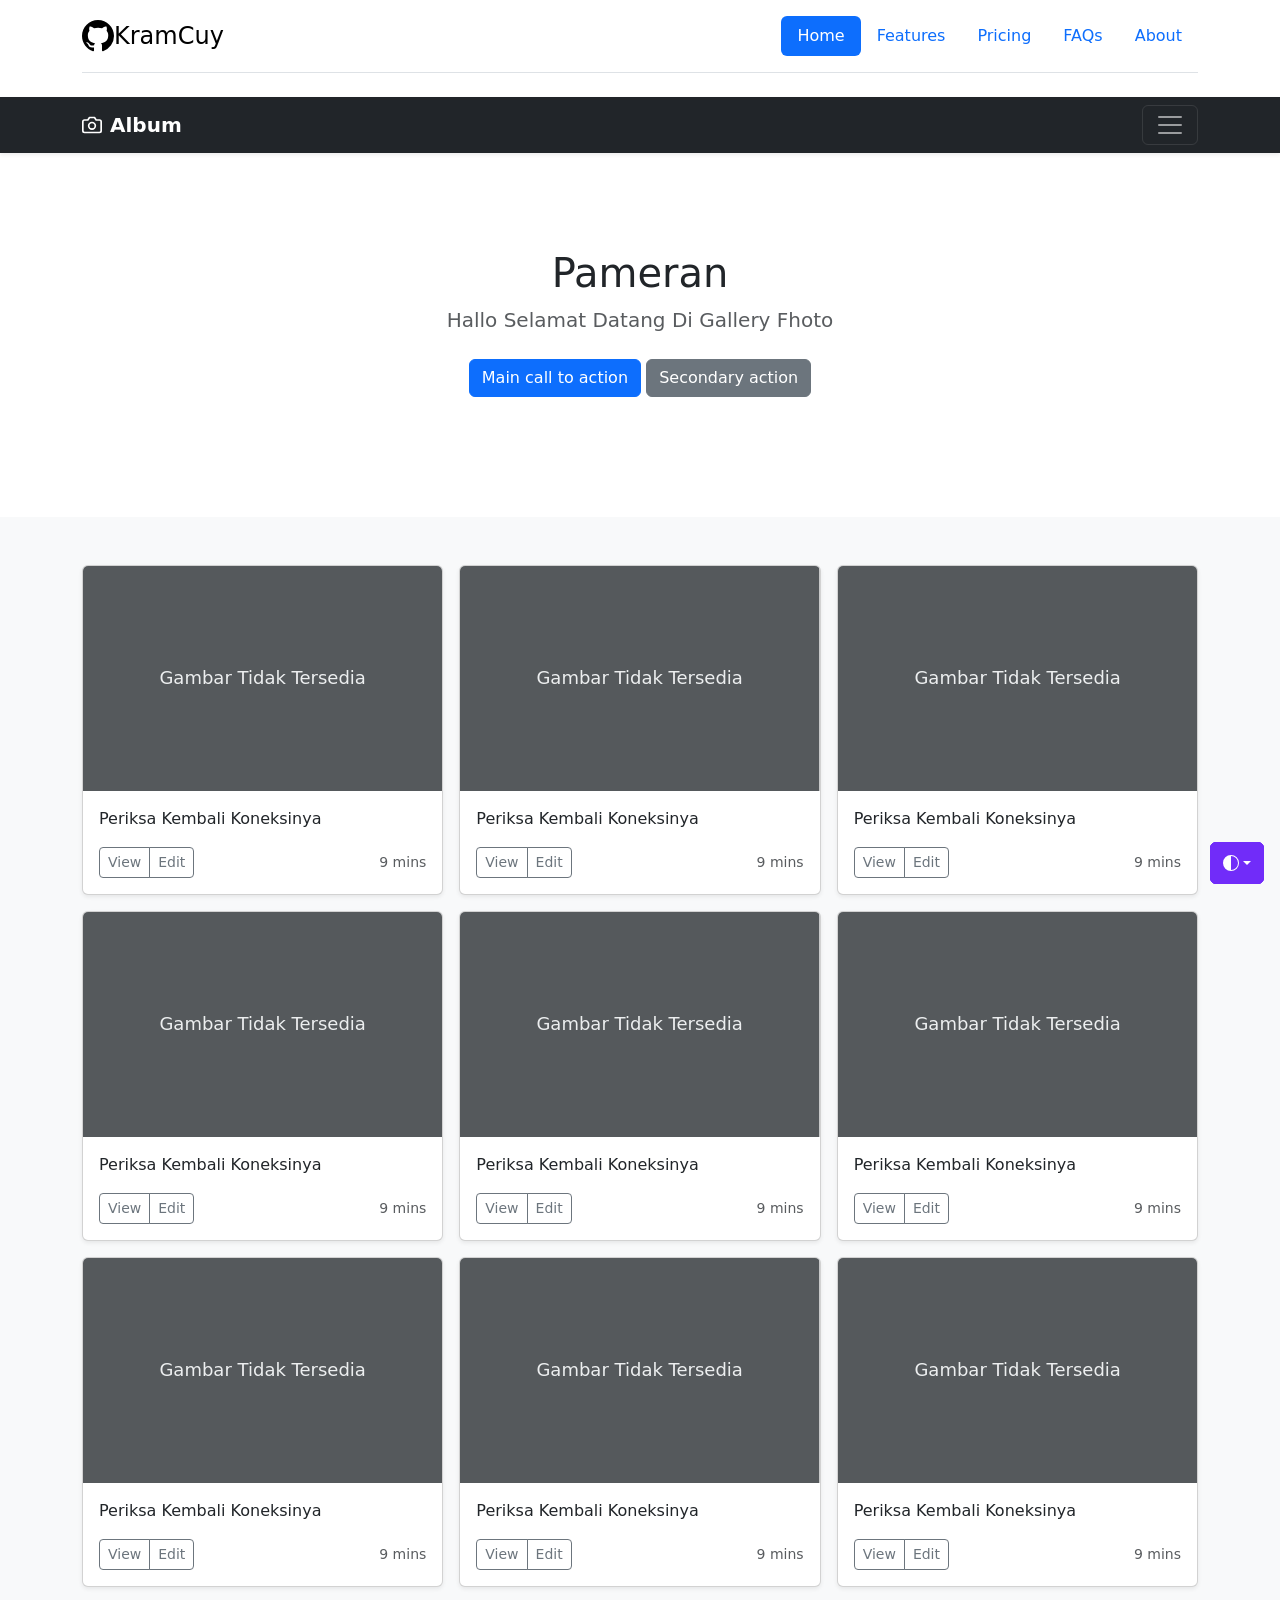
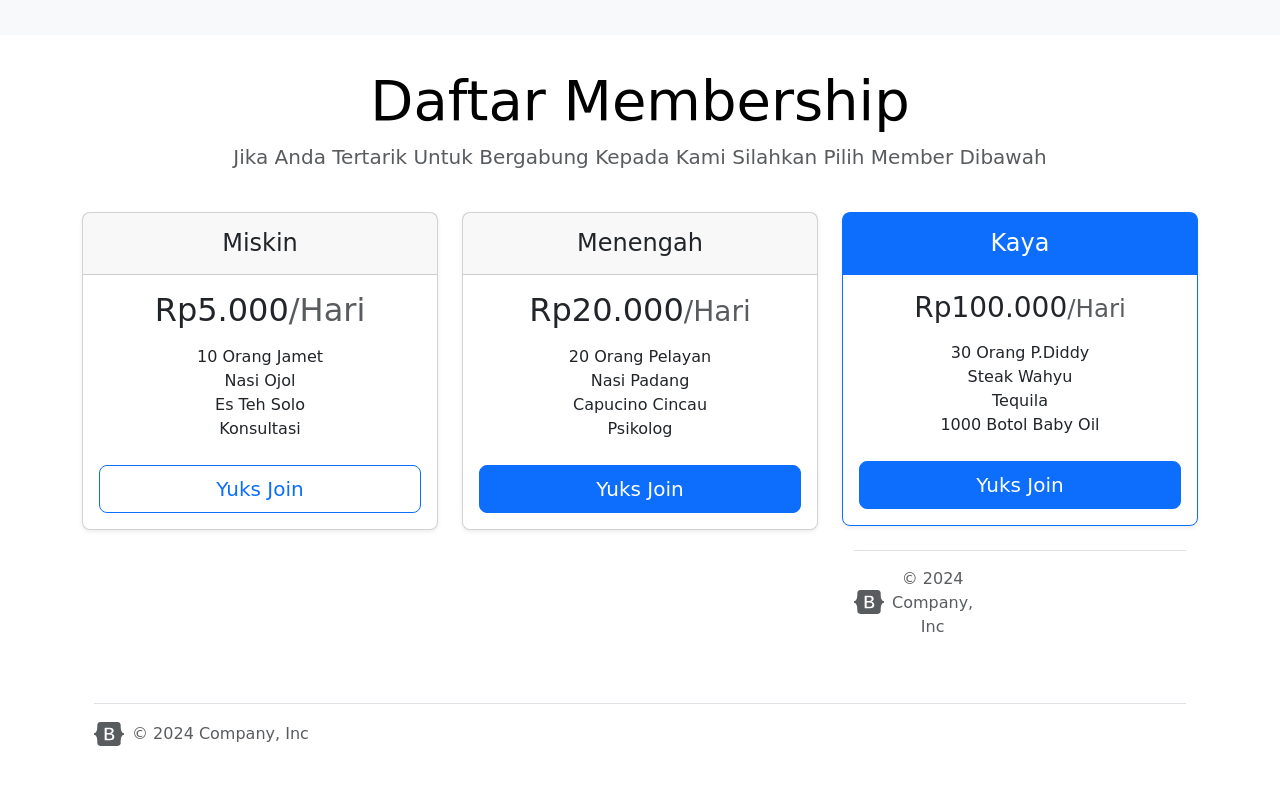
==== index.html @ 10c521d9 "Tes" ====
<!doctype html>
<html lang="en">
  <head>
    <meta charset="utf-8">
    <meta name="viewport" content="width=device-width, initial-scale=1">
    <title>Bootstrap demo</title>
    <link href="https://cdn.jsdelivr.net/npm/bootstrap@5.3.3/dist/css/bootstrap.min.css" rel="stylesheet" integrity="sha384-QWTKZyjpPEjISv5WaRU9OFeRpok6YctnYmDr5pNlyT2bRjXh0JMhjY6hW+ALEwIH" crossorigin="anonymous">
    <link rel="stylesheet" href="headers.css">
  </head>
  <body>
    <svg xmlns="http://www.w3.org/2000/svg" class="d-none">
        <symbol id="check2" viewBox="0 0 16 16">
          <path d="M13.854 3.646a.5.5 0 0 1 0 .708l-7 7a.5.5 0 0 1-.708 0l-3.5-3.5a.5.5 0 1 1 .708-.708L6.5 10.293l6.646-6.647a.5.5 0 0 1 .708 0z"/>
        </symbol>
        <symbol id="circle-half" viewBox="0 0 16 16">
          <path d="M8 15A7 7 0 1 0 8 1v14zm0 1A8 8 0 1 1 8 0a8 8 0 0 1 0 16z"/>
        </symbol>
        <symbol id="moon-stars-fill" viewBox="0 0 16 16">
          <path d="M6 .278a.768.768 0 0 1 .08.858 7.208 7.208 0 0 0-.878 3.46c0 4.021 3.278 7.277 7.318 7.277.527 0 1.04-.055 1.533-.16a.787.787 0 0 1 .81.316.733.733 0 0 1-.031.893A8.349 8.349 0 0 1 8.344 16C3.734 16 0 12.286 0 7.71 0 4.266 2.114 1.312 5.124.06A.752.752 0 0 1 6 .278z"/>
          <path d="M10.794 3.148a.217.217 0 0 1 .412 0l.387 1.162c.173.518.579.924 1.097 1.097l1.162.387a.217.217 0 0 1 0 .412l-1.162.387a1.734 1.734 0 0 0-1.097 1.097l-.387 1.162a.217.217 0 0 1-.412 0l-.387-1.162A1.734 1.734 0 0 0 9.31 6.593l-1.162-.387a.217.217 0 0 1 0-.412l1.162-.387a1.734 1.734 0 0 0 1.097-1.097l.387-1.162zM13.863.099a.145.145 0 0 1 .274 0l.258.774c.115.346.386.617.732.732l.774.258a.145.145 0 0 1 0 .274l-.774.258a1.156 1.156 0 0 0-.732.732l-.258.774a.145.145 0 0 1-.274 0l-.258-.774a1.156 1.156 0 0 0-.732-.732l-.774-.258a.145.145 0 0 1 0-.274l.774-.258c.346-.115.617-.386.732-.732L13.863.1z"/>
        </symbol>
        <symbol id="sun-fill" viewBox="0 0 16 16">
          <path d="M8 12a4 4 0 1 0 0-8 4 4 0 0 0 0 8zM8 0a.5.5 0 0 1 .5.5v2a.5.5 0 0 1-1 0v-2A.5.5 0 0 1 8 0zm0 13a.5.5 0 0 1 .5.5v2a.5.5 0 0 1-1 0v-2A.5.5 0 0 1 8 13zm8-5a.5.5 0 0 1-.5.5h-2a.5.5 0 0 1 0-1h2a.5.5 0 0 1 .5.5zM3 8a.5.5 0 0 1-.5.5h-2a.5.5 0 0 1 0-1h2A.5.5 0 0 1 3 8zm10.657-5.657a.5.5 0 0 1 0 .707l-1.414 1.415a.5.5 0 1 1-.707-.708l1.414-1.414a.5.5 0 0 1 .707 0zm-9.193 9.193a.5.5 0 0 1 0 .707L3.05 13.657a.5.5 0 0 1-.707-.707l1.414-1.414a.5.5 0 0 1 .707 0zm9.193 2.121a.5.5 0 0 1-.707 0l-1.414-1.414a.5.5 0 0 1 .707-.707l1.414 1.414a.5.5 0 0 1 0 .707zM4.464 4.465a.5.5 0 0 1-.707 0L2.343 3.05a.5.5 0 1 1 .707-.707l1.414 1.414a.5.5 0 0 1 0 .708z"/>
        </symbol>
      </svg>
  
      <div class="dropdown position-fixed bottom-0 end-0 mb-3 me-3 bd-mode-toggle">
        <button class="btn btn-bd-primary py-2 dropdown-toggle d-flex align-items-center"
                id="bd-theme"
                type="button"
                aria-expanded="false"
                data-bs-toggle="dropdown"
                aria-label="Toggle theme (auto)">
          <svg class="bi my-1 theme-icon-active" width="1em" height="1em"><use href="#circle-half"></use></svg>
          <span class="visually-hidden" id="bd-theme-text">Toggle theme</span>
        </button>
        <ul class="dropdown-menu dropdown-menu-end shadow" aria-labelledby="bd-theme-text">
          <li>
            <button type="button" class="dropdown-item d-flex align-items-center" data-bs-theme-value="light" aria-pressed="false">
              <svg class="bi me-2 opacity-50" width="1em" height="1em"><use href="#sun-fill"></use></svg>
              Light
              <svg class="bi ms-auto d-none" width="1em" height="1em"><use href="#check2"></use></svg>
            </button>
          </li>
          <li>
            <button type="button" class="dropdown-item d-flex align-items-center" data-bs-theme-value="dark" aria-pressed="false">
              <svg class="bi me-2 opacity-50" width="1em" height="1em"><use href="#moon-stars-fill"></use></svg>
              Dark
              <svg class="bi ms-auto d-none" width="1em" height="1em"><use href="#check2"></use></svg>
            </button>
          </li>
          <li>
            <button type="button" class="dropdown-item d-flex align-items-center active" data-bs-theme-value="auto" aria-pressed="true">
              <svg class="bi me-2 opacity-50" width="1em" height="1em"><use href="#circle-half"></use></svg>
              Auto
              <svg class="bi ms-auto d-none" width="1em" height="1em"><use href="#check2"></use></svg>
            </button>
          </li>
        </ul>
      </div>
      <svg xmlns="http://www.w3.org/2000/svg" class="d-none">
        <symbol id="bootstrap" viewBox="0 0 118 94">
          <title>Bootstrap</title>
          <path fill-rule="evenodd" clip-rule="evenodd" d="M24.509 0c-6.733 0-11.715 5.893-11.492 12.284.214 6.14-.064 14.092-2.066 20.577C8.943 39.365 5.547 43.485 0 44.014v5.972c5.547.529 8.943 4.649 10.951 11.153 2.002 6.485 2.28 14.437 2.066 20.577C12.794 88.106 17.776 94 24.51 94H93.5c6.733 0 11.714-5.893 11.491-12.284-.214-6.14.064-14.092 2.066-20.577 2.009-6.504 5.396-10.624 10.943-11.153v-5.972c-5.547-.529-8.934-4.649-10.943-11.153-2.002-6.484-2.28-14.437-2.066-20.577C105.214 5.894 100.233 0 93.5 0H24.508zM80 57.863C80 66.663 73.436 72 62.543 72H44a2 2 0 01-2-2V24a2 2 0 012-2h18.437c9.083 0 15.044 4.92 15.044 12.474 0 5.302-4.01 10.049-9.119 10.88v.277C75.317 46.394 80 51.21 80 57.863zM60.521 28.34H49.948v14.934h8.905c6.884 0 10.68-2.772 10.68-7.727 0-4.643-3.264-7.207-9.012-7.207zM49.948 49.2v16.458H60.91c7.167 0 10.964-2.876 10.964-8.281 0-5.406-3.903-8.178-11.425-8.178H49.948z"></path>
        </symbol>
        <symbol id="home" viewBox="0 0 16 16">
          <path d="M8.354 1.146a.5.5 0 0 0-.708 0l-6 6A.5.5 0 0 0 1.5 7.5v7a.5.5 0 0 0 .5.5h4.5a.5.5 0 0 0 .5-.5v-4h2v4a.5.5 0 0 0 .5.5H14a.5.5 0 0 0 .5-.5v-7a.5.5 0 0 0-.146-.354L13 5.793V2.5a.5.5 0 0 0-.5-.5h-1a.5.5 0 0 0-.5.5v1.293L8.354 1.146zM2.5 14V7.707l5.5-5.5 5.5 5.5V14H10v-4a.5.5 0 0 0-.5-.5h-3a.5.5 0 0 0-.5.5v4H2.5z"/>
        </symbol>
        <symbol id="speedometer2" viewBox="0 0 16 16">
          <path d="M8 4a.5.5 0 0 1 .5.5V6a.5.5 0 0 1-1 0V4.5A.5.5 0 0 1 8 4zM3.732 5.732a.5.5 0 0 1 .707 0l.915.914a.5.5 0 1 1-.708.708l-.914-.915a.5.5 0 0 1 0-.707zM2 10a.5.5 0 0 1 .5-.5h1.586a.5.5 0 0 1 0 1H2.5A.5.5 0 0 1 2 10zm9.5 0a.5.5 0 0 1 .5-.5h1.5a.5.5 0 0 1 0 1H12a.5.5 0 0 1-.5-.5zm.754-4.246a.389.389 0 0 0-.527-.02L7.547 9.31a.91.91 0 1 0 1.302 1.258l3.434-4.297a.389.389 0 0 0-.029-.518z"/>
          <path fill-rule="evenodd" d="M0 10a8 8 0 1 1 15.547 2.661c-.442 1.253-1.845 1.602-2.932 1.25C11.309 13.488 9.475 13 8 13c-1.474 0-3.31.488-4.615.911-1.087.352-2.49.003-2.932-1.25A7.988 7.988 0 0 1 0 10zm8-7a7 7 0 0 0-6.603 9.329c.203.575.923.876 1.68.63C4.397 12.533 6.358 12 8 12s3.604.532 4.923.96c.757.245 1.477-.056 1.68-.631A7 7 0 0 0 8 3z"/>
        </symbol>
        <symbol id="table" viewBox="0 0 16 16">
          <path d="M0 2a2 2 0 0 1 2-2h12a2 2 0 0 1 2 2v12a2 2 0 0 1-2 2H2a2 2 0 0 1-2-2V2zm15 2h-4v3h4V4zm0 4h-4v3h4V8zm0 4h-4v3h3a1 1 0 0 0 1-1v-2zm-5 3v-3H6v3h4zm-5 0v-3H1v2a1 1 0 0 0 1 1h3zm-4-4h4V8H1v3zm0-4h4V4H1v3zm5-3v3h4V4H6zm4 4H6v3h4V8z"/>
        </symbol>
        <symbol id="people-circle" viewBox="0 0 16 16">
          <path d="M11 6a3 3 0 1 1-6 0 3 3 0 0 1 6 0z"/>
          <path fill-rule="evenodd" d="M0 8a8 8 0 1 1 16 0A8 8 0 0 1 0 8zm8-7a7 7 0 0 0-5.468 11.37C3.242 11.226 4.805 10 8 10s4.757 1.225 5.468 2.37A7 7 0 0 0 8 1z"/>
        </symbol>
        <symbol id="grid" viewBox="0 0 16 16">
          <path d="M1 2.5A1.5 1.5 0 0 1 2.5 1h3A1.5 1.5 0 0 1 7 2.5v3A1.5 1.5 0 0 1 5.5 7h-3A1.5 1.5 0 0 1 1 5.5v-3zM2.5 2a.5.5 0 0 0-.5.5v3a.5.5 0 0 0 .5.5h3a.5.5 0 0 0 .5-.5v-3a.5.5 0 0 0-.5-.5h-3zm6.5.5A1.5 1.5 0 0 1 10.5 1h3A1.5 1.5 0 0 1 15 2.5v3A1.5 1.5 0 0 1 13.5 7h-3A1.5 1.5 0 0 1 9 5.5v-3zm1.5-.5a.5.5 0 0 0-.5.5v3a.5.5 0 0 0 .5.5h3a.5.5 0 0 0 .5-.5v-3a.5.5 0 0 0-.5-.5h-3zM1 10.5A1.5 1.5 0 0 1 2.5 9h3A1.5 1.5 0 0 1 7 10.5v3A1.5 1.5 0 0 1 5.5 15h-3A1.5 1.5 0 0 1 1 13.5v-3zm1.5-.5a.5.5 0 0 0-.5.5v3a.5.5 0 0 0 .5.5h3a.5.5 0 0 0 .5-.5v-3a.5.5 0 0 0-.5-.5h-3zm6.5.5A1.5 1.5 0 0 1 10.5 9h3a1.5 1.5 0 0 1 1.5 1.5v3a1.5 1.5 0 0 1-1.5 1.5h-3A1.5 1.5 0 0 1 9 13.5v-3zm1.5-.5a.5.5 0 0 0-.5.5v3a.5.5 0 0 0 .5.5h3a.5.5 0 0 0 .5-.5v-3a.5.5 0 0 0-.5-.5h-3z"/>
        </symbol>
      </svg>
      <main>
        <h1 class="visually-hidden">Headers examples</h1>
      
        <div class="container">
          <header class="d-flex flex-wrap justify-content-center py-3 mb-4 border-bottom">
            <a href="/" class="d-flex align-items-center mb-3 mb-md-0 me-md-auto link-body-emphasis text-decoration-none">
                <svg xmlns="http://www.w3.org/2000/svg" width="32" height="32" fill="currentColor" class="bi bi-github" viewBox="0 0 16 16">
                    <path d="M8 0C3.58 0 0 3.58 0 8c0 3.54 2.29 6.53 5.47 7.59.4.07.55-.17.55-.38 0-.19-.01-.82-.01-1.49-2.01.37-2.53-.49-2.69-.94-.09-.23-.48-.94-.82-1.13-.28-.15-.68-.52-.01-.53.63-.01 1.08.58 1.23.82.72 1.21 1.87.87 2.33.66.07-.52.28-.87.51-1.07-1.78-.2-3.64-.89-3.64-3.95 0-.87.31-1.59.82-2.15-.08-.2-.36-1.02.08-2.12 0 0 .67-.21 2.2.82.64-.18 1.32-.27 2-.27s1.36.09 2 .27c1.53-1.04 2.2-.82 2.2-.82.44 1.1.16 1.92.08 2.12.51.56.82 1.27.82 2.15 0 3.07-1.87 3.75-3.65 3.95.29.25.54.73.54 1.48 0 1.07-.01 1.93-.01 2.2 0 .21.15.46.55.38A8.01 8.01 0 0 0 16 8c0-4.42-3.58-8-8-8"/>
                  </svg>
              <span class="fs-4">KramCuy</span>
            </a>
      
            <ul class="nav nav-pills">
              <li class="nav-item"><a href="#" class="nav-link active" aria-current="page">Home</a></li>
              <li class="nav-item"><a href="#" class="nav-link">Features</a></li>
              <li class="nav-item"><a href="#" class="nav-link">Pricing</a></li>
              <li class="nav-item"><a href="#" class="nav-link">FAQs</a></li>
              <li class="nav-item"><a href="#" class="nav-link">About</a></li>
            </ul>
          </header>
        </div>
    <script src="https://cdn.jsdelivr.net/npm/bootstrap@5.3.3/dist/js/bootstrap.bundle.min.js" integrity="sha384-YvpcrYf0tY3lHB60NNkmXc5s9fDVZLESaAA55NDzOxhy9GkcIdslK1eN7N6jIeHz" crossorigin="anonymous"></script>
  </body>
  <body>
    <svg xmlns="http://www.w3.org/2000/svg" class="d-none">
      <symbol id="check2" viewBox="0 0 16 16">
        <path d="M13.854 3.646a.5.5 0 0 1 0 .708l-7 7a.5.5 0 0 1-.708 0l-3.5-3.5a.5.5 0 1 1 .708-.708L6.5 10.293l6.646-6.647a.5.5 0 0 1 .708 0z"/>
      </symbol>
      <symbol id="circle-half" viewBox="0 0 16 16">
        <path d="M8 15A7 7 0 1 0 8 1v14zm0 1A8 8 0 1 1 8 0a8 8 0 0 1 0 16z"/>
      </symbol>
      <symbol id="moon-stars-fill" viewBox="0 0 16 16">
        <path d="M6 .278a.768.768 0 0 1 .08.858 7.208 7.208 0 0 0-.878 3.46c0 4.021 3.278 7.277 7.318 7.277.527 0 1.04-.055 1.533-.16a.787.787 0 0 1 .81.316.733.733 0 0 1-.031.893A8.349 8.349 0 0 1 8.344 16C3.734 16 0 12.286 0 7.71 0 4.266 2.114 1.312 5.124.06A.752.752 0 0 1 6 .278z"/>
        <path d="M10.794 3.148a.217.217 0 0 1 .412 0l.387 1.162c.173.518.579.924 1.097 1.097l1.162.387a.217.217 0 0 1 0 .412l-1.162.387a1.734 1.734 0 0 0-1.097 1.097l-.387 1.162a.217.217 0 0 1-.412 0l-.387-1.162A1.734 1.734 0 0 0 9.31 6.593l-1.162-.387a.217.217 0 0 1 0-.412l1.162-.387a1.734 1.734 0 0 0 1.097-1.097l.387-1.162zM13.863.099a.145.145 0 0 1 .274 0l.258.774c.115.346.386.617.732.732l.774.258a.145.145 0 0 1 0 .274l-.774.258a1.156 1.156 0 0 0-.732.732l-.258.774a.145.145 0 0 1-.274 0l-.258-.774a1.156 1.156 0 0 0-.732-.732l-.774-.258a.145.145 0 0 1 0-.274l.774-.258c.346-.115.617-.386.732-.732L13.863.1z"/>
      </symbol>
      <symbol id="sun-fill" viewBox="0 0 16 16">
        <path d="M8 12a4 4 0 1 0 0-8 4 4 0 0 0 0 8zM8 0a.5.5 0 0 1 .5.5v2a.5.5 0 0 1-1 0v-2A.5.5 0 0 1 8 0zm0 13a.5.5 0 0 1 .5.5v2a.5.5 0 0 1-1 0v-2A.5.5 0 0 1 8 13zm8-5a.5.5 0 0 1-.5.5h-2a.5.5 0 0 1 0-1h2a.5.5 0 0 1 .5.5zM3 8a.5.5 0 0 1-.5.5h-2a.5.5 0 0 1 0-1h2A.5.5 0 0 1 3 8zm10.657-5.657a.5.5 0 0 1 0 .707l-1.414 1.415a.5.5 0 1 1-.707-.708l1.414-1.414a.5.5 0 0 1 .707 0zm-9.193 9.193a.5.5 0 0 1 0 .707L3.05 13.657a.5.5 0 0 1-.707-.707l1.414-1.414a.5.5 0 0 1 .707 0zm9.193 2.121a.5.5 0 0 1-.707 0l-1.414-1.414a.5.5 0 0 1 .707-.707l1.414 1.414a.5.5 0 0 1 0 .707zM4.464 4.465a.5.5 0 0 1-.707 0L2.343 3.05a.5.5 0 1 1 .707-.707l1.414 1.414a.5.5 0 0 1 0 .708z"/>
      </symbol>
    </svg>

    <div class="dropdown position-fixed bottom-0 end-0 mb-3 me-3 bd-mode-toggle">
      <button class="btn btn-bd-primary py-2 dropdown-toggle d-flex align-items-center"
              id="bd-theme"
              type="button"
              aria-expanded="false"
              data-bs-toggle="dropdown"
              aria-label="Toggle theme (auto)">
        <svg class="bi my-1 theme-icon-active" width="1em" height="1em"><use href="#circle-half"></use></svg>
        <span class="visually-hidden" id="bd-theme-text">Toggle theme</span>
      </button>
      <ul class="dropdown-menu dropdown-menu-end shadow" aria-labelledby="bd-theme-text">
        <li>
          <button type="button" class="dropdown-item d-flex align-items-center" data-bs-theme-value="light" aria-pressed="false">
            <svg class="bi me-2 opacity-50" width="1em" height="1em"><use href="#sun-fill"></use></svg>
            Light
            <svg class="bi ms-auto d-none" width="1em" height="1em"><use href="#check2"></use></svg>
          </button>
        </li>
        <li>
          <button type="button" class="dropdown-item d-flex align-items-center" data-bs-theme-value="dark" aria-pressed="false">
            <svg class="bi me-2 opacity-50" width="1em" height="1em"><use href="#moon-stars-fill"></use></svg>
            Dark
            <svg class="bi ms-auto d-none" width="1em" height="1em"><use href="#check2"></use></svg>
          </button>
        </li>
        <li>
          <button type="button" class="dropdown-item d-flex align-items-center active" data-bs-theme-value="auto" aria-pressed="true">
            <svg class="bi me-2 opacity-50" width="1em" height="1em"><use href="#circle-half"></use></svg>
            Auto
            <svg class="bi ms-auto d-none" width="1em" height="1em"><use href="#check2"></use></svg>
          </button>
        </li>
      </ul>
    </div>

    
<header data-bs-theme="dark">
  <div class="collapse text-bg-dark" id="navbarHeader">
    <div class="container">
      <div class="row">
        <div class="col-sm-8 col-md-7 py-4">
          <h4>About</h4>
          <p class="text-body-secondary">Add some information about the album below, the author, or any other background context. Make it a few sentences long so folks can pick up some informative tidbits. Then, link them off to some social networking sites or contact information.</p>
        </div>
        <div class="col-sm-4 offset-md-1 py-4">
          <h4>Contact</h4>
          <ul class="list-unstyled">
            <li><a href="#" class="text-white">Follow on Twitter</a></li>
            <li><a href="#" class="text-white">Like on Facebook</a></li>
            <li><a href="#" class="text-white">Email me</a></li>
          </ul>
        </div>
      </div>
    </div>
  </div>
  <div class="navbar navbar-dark bg-dark shadow-sm">
    <div class="container">
      <a href="#" class="navbar-brand d-flex align-items-center">
        <svg xmlns="http://www.w3.org/2000/svg" width="20" height="20" fill="none" stroke="currentColor" stroke-linecap="round" stroke-linejoin="round" stroke-width="2" aria-hidden="true" class="me-2" viewBox="0 0 24 24"><path d="M23 19a2 2 0 0 1-2 2H3a2 2 0 0 1-2-2V8a2 2 0 0 1 2-2h4l2-3h6l2 3h4a2 2 0 0 1 2 2z"/><circle cx="12" cy="13" r="4"/></svg>
        <strong>Album</strong>
      </a>
      <button class="navbar-toggler" type="button" data-bs-toggle="collapse" data-bs-target="#navbarHeader" aria-controls="navbarHeader" aria-expanded="false" aria-label="Toggle navigation">
        <span class="navbar-toggler-icon"></span>
      </button>
    </div>
  </div>
</header>

<main>

  <section class="py-5 text-center container">
    <div class="row py-lg-5">
      <div class="col-lg-6 col-md-8 mx-auto">
        <h1 class="fw-light">Pameran</h1>
        <p class="lead text-body-secondary">Hallo Selamat Datang Di Gallery Fhoto</p>
        <p>
          <a href="#" class="btn btn-primary my-2">Main call to action</a>
          <a href="#" class="btn btn-secondary my-2">Secondary action</a>
        </p>
      </div>
    </div>
  </section>

  <div class="album py-5 bg-body-tertiary">
    <div class="container">

      <div class="row row-cols-1 row-cols-sm-2 row-cols-md-3 g-3">
        <div class="col">
          <div class="card shadow-sm">
            <svg class="bd-placeholder-img card-img-top" width="100%" height="225" xmlns="http://www.w3.org/2000/svg" role="img" aria-label="Placeholder: Thumbnail" preserveAspectRatio="xMidYMid slice" focusable="false"><title>Placeholder</title><rect width="100%" height="100%" fill="#55595c"/><text x="50%" y="50%" fill="#eceeef" dy=".3em">Gambar Tidak Tersedia</text></svg>
            <div class="card-body">
              <p class="card-text">Periksa Kembali Koneksinya</p>
              <div class="d-flex justify-content-between align-items-center">
                <div class="btn-group">
                  <button type="button" class="btn btn-sm btn-outline-secondary">View</button>
                  <button type="button" class="btn btn-sm btn-outline-secondary">Edit</button>
                </div>
                <small class="text-body-secondary">9 mins</small>
              </div>
            </div>
          </div>
        </div>
        <div class="col">
          <div class="card shadow-sm">
            <svg class="bd-placeholder-img card-img-top" width="100%" height="225" xmlns="http://www.w3.org/2000/svg" role="img" aria-label="Placeholder: Thumbnail" preserveAspectRatio="xMidYMid slice" focusable="false"><title>Placeholder</title><rect width="100%" height="100%" fill="#55595c"/><text x="50%" y="50%" fill="#eceeef" dy=".3em">Gambar Tidak Tersedia</text></svg>
            <div class="card-body">
              <p class="card-text">Periksa Kembali Koneksinya</p>
              <div class="d-flex justify-content-between align-items-center">
                <div class="btn-group">
                  <button type="button" class="btn btn-sm btn-outline-secondary">View</button>
                  <button type="button" class="btn btn-sm btn-outline-secondary">Edit</button>
                </div>
                <small class="text-body-secondary">9 mins</small>
              </div>
            </div>
          </div>
        </div>
        <div class="col">
          <div class="card shadow-sm">
            <svg class="bd-placeholder-img card-img-top" width="100%" height="225" xmlns="http://www.w3.org/2000/svg" role="img" aria-label="Placeholder: Thumbnail" preserveAspectRatio="xMidYMid slice" focusable="false"><title>Placeholder</title><rect width="100%" height="100%" fill="#55595c"/><text x="50%" y="50%" fill="#eceeef" dy=".3em">Gambar Tidak Tersedia</text></svg>
            <div class="card-body">
              <p class="card-text">Periksa Kembali Koneksinya</p>
              <div class="d-flex justify-content-between align-items-center">
                <div class="btn-group">
                  <button type="button" class="btn btn-sm btn-outline-secondary">View</button>
                  <button type="button" class="btn btn-sm btn-outline-secondary">Edit</button>
                </div>
                <small class="text-body-secondary">9 mins</small>
              </div>
            </div>
          </div>
        </div>

        <div class="col">
          <div class="card shadow-sm">
            <svg class="bd-placeholder-img card-img-top" width="100%" height="225" xmlns="http://www.w3.org/2000/svg" role="img" aria-label="Placeholder: Thumbnail" preserveAspectRatio="xMidYMid slice" focusable="false"><title>Placeholder</title><rect width="100%" height="100%" fill="#55595c"/><text x="50%" y="50%" fill="#eceeef" dy=".3em">Gambar Tidak Tersedia</text></svg>
            <div class="card-body">
              <p class="card-text">Periksa Kembali Koneksinya</p>
              <div class="d-flex justify-content-between align-items-center">
                <div class="btn-group">
                  <button type="button" class="btn btn-sm btn-outline-secondary">View</button>
                  <button type="button" class="btn btn-sm btn-outline-secondary">Edit</button>
                </div>
                <small class="text-body-secondary">9 mins</small>
              </div>
            </div>
          </div>
        </div>
        <div class="col">
          <div class="card shadow-sm">
            <svg class="bd-placeholder-img card-img-top" width="100%" height="225" xmlns="http://www.w3.org/2000/svg" role="img" aria-label="Placeholder: Thumbnail" preserveAspectRatio="xMidYMid slice" focusable="false"><title>Placeholder</title><rect width="100%" height="100%" fill="#55595c"/><text x="50%" y="50%" fill="#eceeef" dy=".3em">Gambar Tidak Tersedia</text></svg>
            <div class="card-body">
              <p class="card-text">Periksa Kembali Koneksinya</p>
              <div class="d-flex justify-content-between align-items-center">
                <div class="btn-group">
                  <button type="button" class="btn btn-sm btn-outline-secondary">View</button>
                  <button type="button" class="btn btn-sm btn-outline-secondary">Edit</button>
                </div>
                <small class="text-body-secondary">9 mins</small>
              </div>
            </div>
          </div>
        </div>
        <div class="col">
          <div class="card shadow-sm">
            <svg class="bd-placeholder-img card-img-top" width="100%" height="225" xmlns="http://www.w3.org/2000/svg" role="img" aria-label="Placeholder: Thumbnail" preserveAspectRatio="xMidYMid slice" focusable="false"><title>Placeholder</title><rect width="100%" height="100%" fill="#55595c"/><text x="50%" y="50%" fill="#eceeef" dy=".3em">Gambar Tidak Tersedia</text></svg>
            <div class="card-body">
              <p class="card-text">Periksa Kembali Koneksinya</p>
              <div class="d-flex justify-content-between align-items-center">
                <div class="btn-group">
                  <button type="button" class="btn btn-sm btn-outline-secondary">View</button>
                  <button type="button" class="btn btn-sm btn-outline-secondary">Edit</button>
                </div>
                <small class="text-body-secondary">9 mins</small>
              </div>
            </div>
          </div>
        </div>

        <div class="col">
          <div class="card shadow-sm">
            <svg class="bd-placeholder-img card-img-top" width="100%" height="225" xmlns="http://www.w3.org/2000/svg" role="img" aria-label="Placeholder: Thumbnail" preserveAspectRatio="xMidYMid slice" focusable="false"><title>Placeholder</title><rect width="100%" height="100%" fill="#55595c"/><text x="50%" y="50%" fill="#eceeef" dy=".3em">Gambar Tidak Tersedia</text></svg>
            <div class="card-body">
              <p class="card-text">Periksa Kembali Koneksinya</p>
              <div class="d-flex justify-content-between align-items-center">
                <div class="btn-group">
                  <button type="button" class="btn btn-sm btn-outline-secondary">View</button>
                  <button type="button" class="btn btn-sm btn-outline-secondary">Edit</button>
                </div>
                <small class="text-body-secondary">9 mins</small>
              </div>
            </div>
          </div>
        </div>
        <div class="col">
          <div class="card shadow-sm">
            <svg class="bd-placeholder-img card-img-top" width="100%" height="225" xmlns="http://www.w3.org/2000/svg" role="img" aria-label="Placeholder: Thumbnail" preserveAspectRatio="xMidYMid slice" focusable="false"><title>Placeholder</title><rect width="100%" height="100%" fill="#55595c"/><text x="50%" y="50%" fill="#eceeef" dy=".3em">Gambar Tidak Tersedia</text></svg>
            <div class="card-body">
              <p class="card-text">Periksa Kembali Koneksinya</p>
              <div class="d-flex justify-content-between align-items-center">
                <div class="btn-group">
                  <button type="button" class="btn btn-sm btn-outline-secondary">View</button>
                  <button type="button" class="btn btn-sm btn-outline-secondary">Edit</button>
                </div>
                <small class="text-body-secondary">9 mins</small>
              </div>
            </div>
          </div>
        </div>
        <div class="col">
          <div class="card shadow-sm">
            <svg class="bd-placeholder-img card-img-top" width="100%" height="225" xmlns="http://www.w3.org/2000/svg" role="img" aria-label="Placeholder: Thumbnail" preserveAspectRatio="xMidYMid slice" focusable="false"><title>Placeholder</title><rect width="100%" height="100%" fill="#55595c"/><text x="50%" y="50%" fill="#eceeef" dy=".3em">Gambar Tidak Tersedia</text></svg>
            <div class="card-body">
              <p class="card-text">Periksa Kembali Koneksinya</p>
              <div class="d-flex justify-content-between align-items-center">
                <div class="btn-group">
                  <button type="button" class="btn btn-sm btn-outline-secondary">View</button>
                  <button type="button" class="btn btn-sm btn-outline-secondary">Edit</button>
                </div>
                <small class="text-body-secondary">9 mins</small>
              </div>
            </div>
          </div>
        </div>
      </div>
    </div>
  </div>

</main>
<script src="../assets/dist/js/bootstrap.bundle.min.js"></script>

    </body>
    <body>
        <svg xmlns="http://www.w3.org/2000/svg" class="d-none">
          <symbol id="check2" viewBox="0 0 16 16">
            <path d="M13.854 3.646a.5.5 0 0 1 0 .708l-7 7a.5.5 0 0 1-.708 0l-3.5-3.5a.5.5 0 1 1 .708-.708L6.5 10.293l6.646-6.647a.5.5 0 0 1 .708 0z"/>
          </symbol>
          <symbol id="circle-half" viewBox="0 0 16 16">
            <path d="M8 15A7 7 0 1 0 8 1v14zm0 1A8 8 0 1 1 8 0a8 8 0 0 1 0 16z"/>
          </symbol>
          <symbol id="moon-stars-fill" viewBox="0 0 16 16">
            <path d="M6 .278a.768.768 0 0 1 .08.858 7.208 7.208 0 0 0-.878 3.46c0 4.021 3.278 7.277 7.318 7.277.527 0 1.04-.055 1.533-.16a.787.787 0 0 1 .81.316.733.733 0 0 1-.031.893A8.349 8.349 0 0 1 8.344 16C3.734 16 0 12.286 0 7.71 0 4.266 2.114 1.312 5.124.06A.752.752 0 0 1 6 .278z"/>
            <path d="M10.794 3.148a.217.217 0 0 1 .412 0l.387 1.162c.173.518.579.924 1.097 1.097l1.162.387a.217.217 0 0 1 0 .412l-1.162.387a1.734 1.734 0 0 0-1.097 1.097l-.387 1.162a.217.217 0 0 1-.412 0l-.387-1.162A1.734 1.734 0 0 0 9.31 6.593l-1.162-.387a.217.217 0 0 1 0-.412l1.162-.387a1.734 1.734 0 0 0 1.097-1.097l.387-1.162zM13.863.099a.145.145 0 0 1 .274 0l.258.774c.115.346.386.617.732.732l.774.258a.145.145 0 0 1 0 .274l-.774.258a1.156 1.156 0 0 0-.732.732l-.258.774a.145.145 0 0 1-.274 0l-.258-.774a1.156 1.156 0 0 0-.732-.732l-.774-.258a.145.145 0 0 1 0-.274l.774-.258c.346-.115.617-.386.732-.732L13.863.1z"/>
          </symbol>
          <symbol id="sun-fill" viewBox="0 0 16 16">
            <path d="M8 12a4 4 0 1 0 0-8 4 4 0 0 0 0 8zM8 0a.5.5 0 0 1 .5.5v2a.5.5 0 0 1-1 0v-2A.5.5 0 0 1 8 0zm0 13a.5.5 0 0 1 .5.5v2a.5.5 0 0 1-1 0v-2A.5.5 0 0 1 8 13zm8-5a.5.5 0 0 1-.5.5h-2a.5.5 0 0 1 0-1h2a.5.5 0 0 1 .5.5zM3 8a.5.5 0 0 1-.5.5h-2a.5.5 0 0 1 0-1h2A.5.5 0 0 1 3 8zm10.657-5.657a.5.5 0 0 1 0 .707l-1.414 1.415a.5.5 0 1 1-.707-.708l1.414-1.414a.5.5 0 0 1 .707 0zm-9.193 9.193a.5.5 0 0 1 0 .707L3.05 13.657a.5.5 0 0 1-.707-.707l1.414-1.414a.5.5 0 0 1 .707 0zm9.193 2.121a.5.5 0 0 1-.707 0l-1.414-1.414a.5.5 0 0 1 .707-.707l1.414 1.414a.5.5 0 0 1 0 .707zM4.464 4.465a.5.5 0 0 1-.707 0L2.343 3.05a.5.5 0 1 1 .707-.707l1.414 1.414a.5.5 0 0 1 0 .708z"/>
          </symbol>
        </svg>
    
        <div class="dropdown position-fixed bottom-0 end-0 mb-3 me-3 bd-mode-toggle">
          <button class="btn btn-bd-primary py-2 dropdown-toggle d-flex align-items-center"
                  id="bd-theme"
                  type="button"
                  aria-expanded="false"
                  data-bs-toggle="dropdown"
                  aria-label="Toggle theme (auto)">
            <svg class="bi my-1 theme-icon-active" width="1em" height="1em"><use href="#circle-half"></use></svg>
            <span class="visually-hidden" id="bd-theme-text">Toggle theme</span>
          </button>
          <ul class="dropdown-menu dropdown-menu-end shadow" aria-labelledby="bd-theme-text">
            <li>
              <button type="button" class="dropdown-item d-flex align-items-center" data-bs-theme-value="light" aria-pressed="false">
                <svg class="bi me-2 opacity-50" width="1em" height="1em"><use href="#sun-fill"></use></svg>
                Light
                <svg class="bi ms-auto d-none" width="1em" height="1em"><use href="#check2"></use></svg>
              </button>
            </li>
            <li>
              <button type="button" class="dropdown-item d-flex align-items-center" data-bs-theme-value="dark" aria-pressed="false">
                <svg class="bi me-2 opacity-50" width="1em" height="1em"><use href="#moon-stars-fill"></use></svg>
                Dark
                <svg class="bi ms-auto d-none" width="1em" height="1em"><use href="#check2"></use></svg>
              </button>
            </li>
            <li>
              <button type="button" class="dropdown-item d-flex align-items-center active" data-bs-theme-value="auto" aria-pressed="true">
                <svg class="bi me-2 opacity-50" width="1em" height="1em"><use href="#circle-half"></use></svg>
                Auto
                <svg class="bi ms-auto d-none" width="1em" height="1em"><use href="#check2"></use></svg>
              </button>
            </li>
          </ul>
        </div>
    
        
    <svg xmlns="http://www.w3.org/2000/svg" class="d-none">
      <symbol id="check" viewBox="0 0 16 16">
        <title>Check</title>
        <path d="M13.854 3.646a.5.5 0 0 1 0 .708l-7 7a.5.5 0 0 1-.708 0l-3.5-3.5a.5.5 0 1 1 .708-.708L6.5 10.293l6.646-6.647a.5.5 0 0 1 .708 0z"/>
      </symbol>
    </svg>
    
    <div class="container py-3">
      <header>
        <div class="pricing-header p-3 pb-md-4 mx-auto text-center">
          <h1 class="display-4 fw-normal text-body-emphasis">Daftar Membership</h1>
          <p class="fs-5 text-body-secondary">Jika Anda Tertarik Untuk Bergabung Kepada Kami Silahkan Pilih Member Dibawah</p>
        </div>
      </header>
    
      <main>
        <div class="row row-cols-1 row-cols-md-3 mb-3 text-center">
          <div class="col">
            <div class="card mb-4 rounded-3 shadow-sm">
              <div class="card-header py-3">
                <h4 class="my-0 fw-normal">Miskin</h4>
              </div>
              <div class="card-body">
                <h2 class="card-title pricing-card-title">Rp5.000<Cupu class="text-body-secondary fw-light">/Hari</small></h2>
                <ul class="list-unstyled mt-3 mb-4">
                  <li>10 Orang Jamet</li>
                  <li>Nasi Ojol</li>
                  <li>Es Teh Solo</li>
                  <li>Konsultasi</li>
                </ul>
                <button type="button" class="w-100 btn btn-lg btn-outline-primary">Yuks Join</button>
              </div>
            </div>
          </div>
          <div class="col">
            <div class="card mb-4 rounded-3 shadow-sm">
              <div class="card-header py-3">
                <h4 class="my-0 fw-normal">Menengah</h4>
              </div>
              <div class="card-body">
                <h2 class="card-title pricing-card-title">Rp20.000<small class="text-body-secondary fw-light">/Hari</small></h2>
                <ul class="list-unstyled mt-3 mb-4">
                  <li>20 Orang Pelayan</li>
                  <li>Nasi Padang</li>
                  <li>Capucino Cincau</li>
                  <li>Psikolog</li>
                </ul>
                <button type="button" class="w-100 btn btn-lg btn-primary">Yuks Join</button>
              </div>
            </div>
          </div>
          <div class="col">
            <div class="card mb-4 rounded-3 shadow-sm border-primary">
              <div class="card-header py-3 text-bg-primary border-primary">
                <h4 class="my-0 fw-normal">Kaya</h4>
              </div>
              <div class="card-body">
                <h3 class="card-title pricing-card-title">Rp100.000<small class="text-body-secondary fw-light">/Hari</small></h3>
                <ul class="list-unstyled mt-3 mb-4">
                  <li>30 Orang P.Diddy</li>
                  <li>Steak Wahyu</li>
                  <li>Tequila</li>
                  <li>1000 Botol Baby Oil</li>
                </ul>
                <button type="button" class="w-100 btn btn-lg btn-primary">Yuks Join</button>
            </div>
        </div>    
          <div class="container">
            <footer class="d-flex flex-wrap justify-content-between align-items-center py-3 my-4 border-top">
                <div class="col-md-4 d-flex align-items-center">
                  <a href="/" class="mb-3 me-2 mb-md-0 text-body-secondary text-decoration-none lh-1">
                    <svg class="bi" width="30" height="24"><use xlink:href="#bootstrap"/></svg>
                  </a>
                  <span class="mb-3 mb-md-0 text-body-secondary">&copy; 2024 Company, Inc</span>
                </div>
            
                <ul class="nav col-md-4 justify-content-end list-unstyled d-flex">
                  <li class="ms-3"><a class="text-body-secondary" href="#"><svg class="bi" width="24" height="24"><use xlink:href="#twitter"/></svg></a></li>
                  <li class="ms-3"><a class="text-body-secondary" href="#"><svg class="bi" width="24" height="24"><use xlink:href="#instagram"/></svg></a></li>
                  <li class="ms-3"><a class="text-body-secondary" href="#"><svg class="bi" width="24" height="24"><use xlink:href="#facebook"/></svg></a></li>
                </ul>
              </footer>
            </div>
        </div>
    </div>
<div class="container">
  <footer class="d-flex flex-wrap justify-content-between align-items-center py-3 my-4 border-top">
    <div class="col-md-4 d-flex align-items-center">
      <a href="/" class="mb-3 me-2 mb-md-0 text-body-secondary text-decoration-none lh-1">
        <svg class="bi" width="30" height="24"><use xlink:href="#bootstrap"/></svg>
      </a>
      <span class="mb-3 mb-md-0 text-body-secondary">&copy; 2024 Company, Inc</span>
    </div>

    <ul class="nav col-md-4 justify-content-end list-unstyled d-flex">
      <li class="ms-3"><a class="text-body-secondary" href="#"><svg class="bi" width="24" height="24"><use xlink:href="#twitter"/></svg></a></li>
      <li class="ms-3"><a class="text-body-secondary" href="#"><svg class="bi" width="24" height="24"><use xlink:href="#instagram"/></svg></a></li>
    <script src="../assets/dist/js/bootstrap.bundle.min.js"></script>
    
        </body>
        
</html>
---- headers.css ----
.bd-placeholder-img {
  font-size: 1.125rem;
  text-anchor: middle;
  -webkit-user-select: none;
  -moz-user-select: none;
  user-select: none;
}

@media (min-width: 768px) {
  .bd-placeholder-img-lg {
    font-size: 3.5rem;
  }
}

.b-example-divider {
  width: 100%;
  height: 3rem;
  background-color: rgba(0, 0, 0, .1);
  border: solid rgba(0, 0, 0, .15);
  border-width: 1px 0;
  box-shadow: inset 0 .5em 1.5em rgba(0, 0, 0, .1), inset 0 .125em .5em rgba(0, 0, 0, .15);
}

.b-example-vr {
  flex-shrink: 0;
  width: 1.5rem;
  height: 100vh;
}

.bi {
  vertical-align: -.125em;
  fill: currentColor;
}

.nav-scroller {
  position: relative;
  z-index: 2;
  height: 2.75rem;
  overflow-y: hidden;
}

.nav-scroller .nav {
  display: flex;
  flex-wrap: nowrap;
  padding-bottom: 1rem;
  margin-top: -1px;
  overflow-x: auto;
  text-align: center;
  white-space: nowrap;
  -webkit-overflow-scrolling: touch;
}

.btn-bd-primary {
  --bd-violet-bg: #712cf9;
  --bd-violet-rgb: 112.520718, 44.062154, 249.437846;

  --bs-btn-font-weight: 600;
  --bs-btn-color: var(--bs-white);
  --bs-btn-bg: var(--bd-violet-bg);
  --bs-btn-border-color: var(--bd-violet-bg);
  --bs-btn-hover-color: var(--bs-white);
  --bs-btn-hover-bg: #6528e0;
  --bs-btn-hover-border-color: #6528e0;
  --bs-btn-focus-shadow-rgb: var(--bd-violet-rgb);
  --bs-btn-active-color: var(--bs-btn-hover-color);
  --bs-btn-active-bg: #5a23c8;
  --bs-btn-active-border-color: #5a23c8;
}

.bd-mode-toggle {
  z-index: 1500;
}

.bd-mode-toggle .dropdown-menu .active .bi {
  display: block !important;
}
.bd-placeholder-img {
  font-size: 1.125rem;
  text-anchor: middle;
  -webkit-user-select: none;
  -moz-user-select: none;
  user-select: none;
}

@media (min-width: 768px) {
  .bd-placeholder-img-lg {
    font-size: 3.5rem;
  }
}

.b-example-divider {
  width: 100%;
  height: 3rem;
  background-color: rgba(0, 0, 0, .1);
  border: solid rgba(0, 0, 0, .15);
  border-width: 1px 0;
  box-shadow: inset 0 .5em 1.5em rgba(0, 0, 0, .1), inset 0 .125em .5em rgba(0, 0, 0, .15);
}

.b-example-vr {
  flex-shrink: 0;
  width: 1.5rem;
  height: 100vh;
}

.bi {
  vertical-align: -.125em;
  fill: currentColor;
}

.nav-scroller {
  position: relative;
  z-index: 2;
  height: 2.75rem;
  overflow-y: hidden;
}

.nav-scroller .nav {
  display: flex;
  flex-wrap: nowrap;
  padding-bottom: 1rem;
  margin-top: -1px;
  overflow-x: auto;
  text-align: center;
  white-space: nowrap;
  -webkit-overflow-scrolling: touch;
}

.btn-bd-primary {
  --bd-violet-bg: #712cf9;
  --bd-violet-rgb: 112.520718, 44.062154, 249.437846;

  --bs-btn-font-weight: 600;
  --bs-btn-color: var(--bs-white);
  --bs-btn-bg: var(--bd-violet-bg);
  --bs-btn-border-color: var(--bd-violet-bg);
  --bs-btn-hover-color: var(--bs-white);
  --bs-btn-hover-bg: #6528e0;
  --bs-btn-hover-border-color: #6528e0;
  --bs-btn-focus-shadow-rgb: var(--bd-violet-rgb);
  --bs-btn-active-color: var(--bs-btn-hover-color);
  --bs-btn-active-bg: #5a23c8;
  --bs-btn-active-border-color: #5a23c8;
}

.bd-mode-toggle {
  z-index: 1500;
}

.bd-mode-toggle .dropdown-menu .active .bi {
  display: block !important;
}
.bd-placeholder-img {
  font-size: 1.125rem;
  text-anchor: middle;
  -webkit-user-select: none;
  -moz-user-select: none;
  user-select: none;
}

@media (min-width: 768px) {
  .bd-placeholder-img-lg {
    font-size: 3.5rem;
  }
}

.b-example-divider {
  width: 100%;
  height: 3rem;
  background-color: rgba(0, 0, 0, .1);
  border: solid rgba(0, 0, 0, .15);
  border-width: 1px 0;
  box-shadow: inset 0 .5em 1.5em rgba(0, 0, 0, .1), inset 0 .125em .5em rgba(0, 0, 0, .15);
}

.b-example-vr {
  flex-shrink: 0;
  width: 1.5rem;
  height: 100vh;
}

.bi {
  vertical-align: -.125em;
  fill: currentColor;
}

.nav-scroller {
  position: relative;
  z-index: 2;
  height: 2.75rem;
  overflow-y: hidden;
}

.nav-scroller .nav {
  display: flex;
  flex-wrap: nowrap;
  padding-bottom: 1rem;
  margin-top: -1px;
  overflow-x: auto;
  text-align: center;
  white-space: nowrap;
  -webkit-overflow-scrolling: touch;
}

.btn-bd-primary {
  --bd-violet-bg: #712cf9;
  --bd-violet-rgb: 112.520718, 44.062154, 249.437846;

  --bs-btn-font-weight: 600;
  --bs-btn-color: var(--bs-white);
  --bs-btn-bg: var(--bd-violet-bg);
  --bs-btn-border-color: var(--bd-violet-bg);
  --bs-btn-hover-color: var(--bs-white);
  --bs-btn-hover-bg: #6528e0;
  --bs-btn-hover-border-color: #6528e0;
  --bs-btn-focus-shadow-rgb: var(--bd-violet-rgb);
  --bs-btn-active-color: var(--bs-btn-hover-color);
  --bs-btn-active-bg: #5a23c8;
  --bs-btn-active-border-color: #5a23c8;
}

.bd-mode-toggle {
  z-index: 1500;
}

.bd-mode-toggle .dropdown-menu .active .bi {
  display: block !important;
}
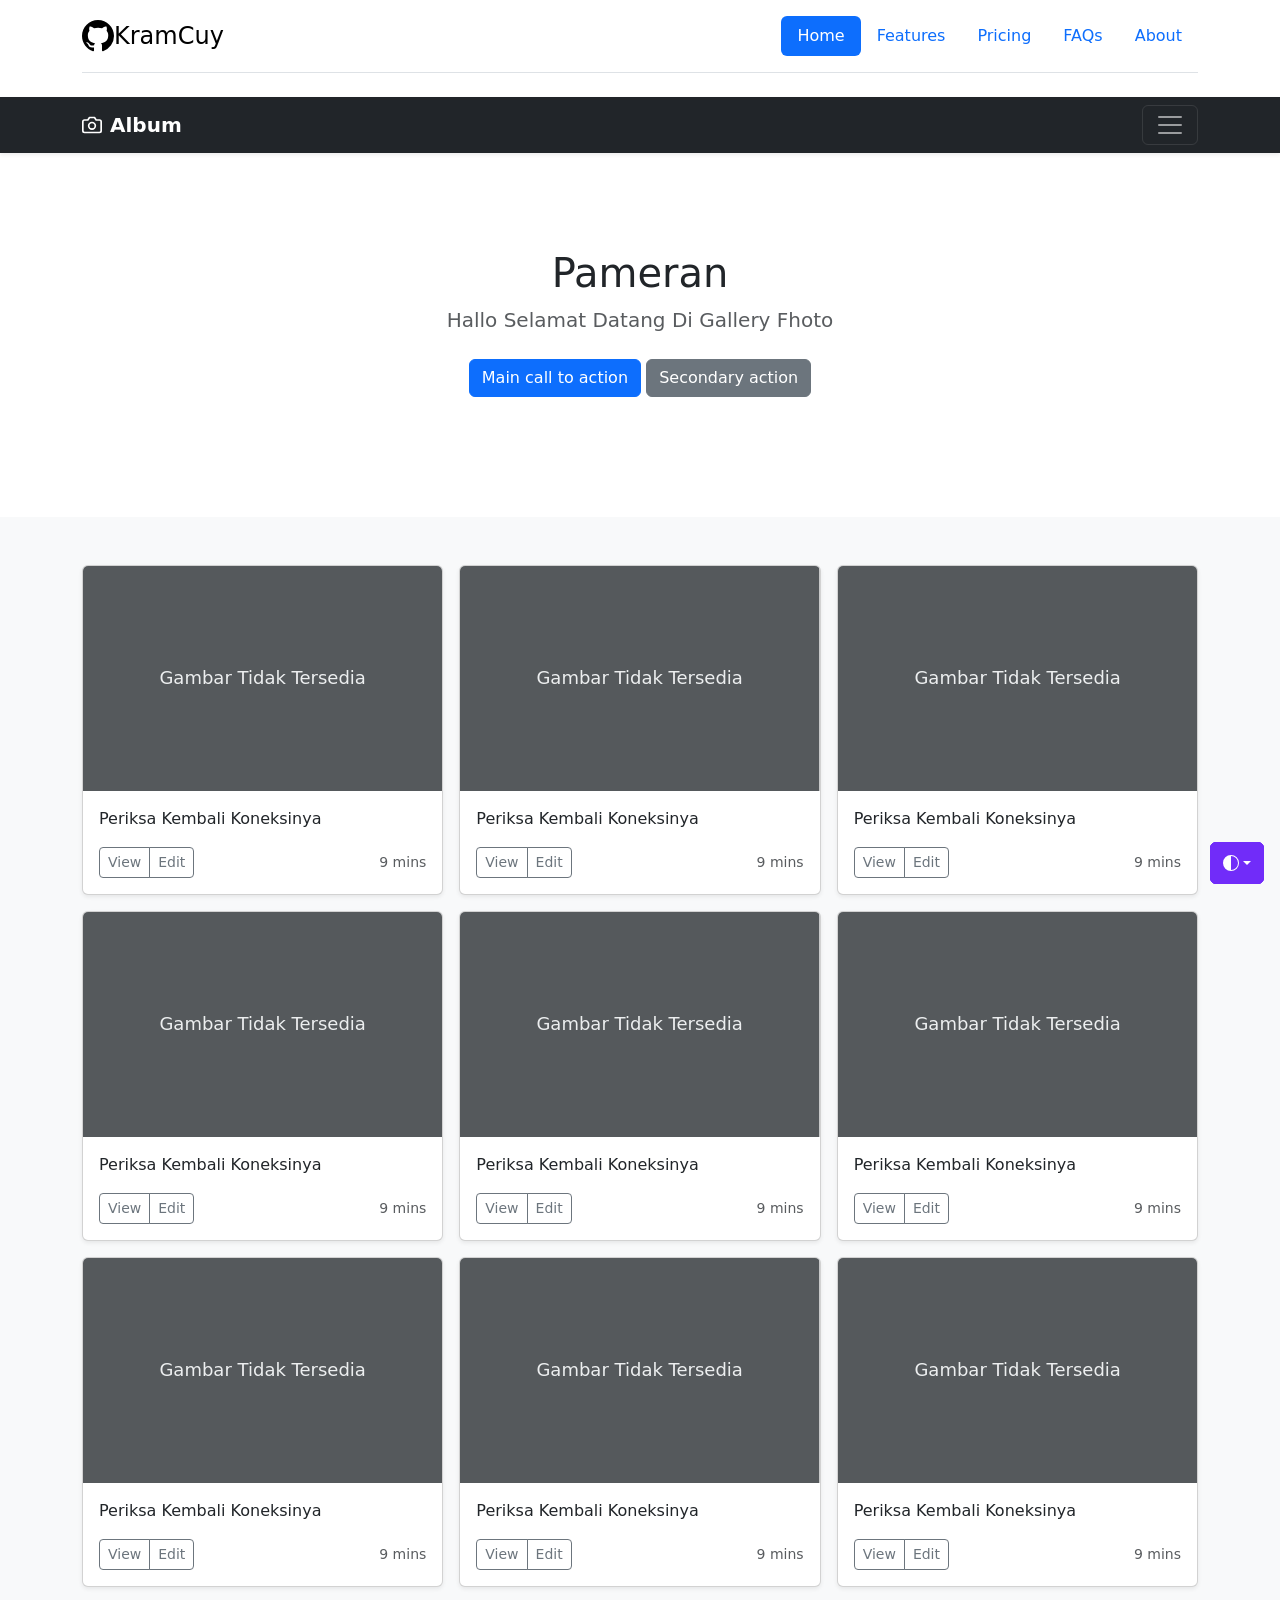
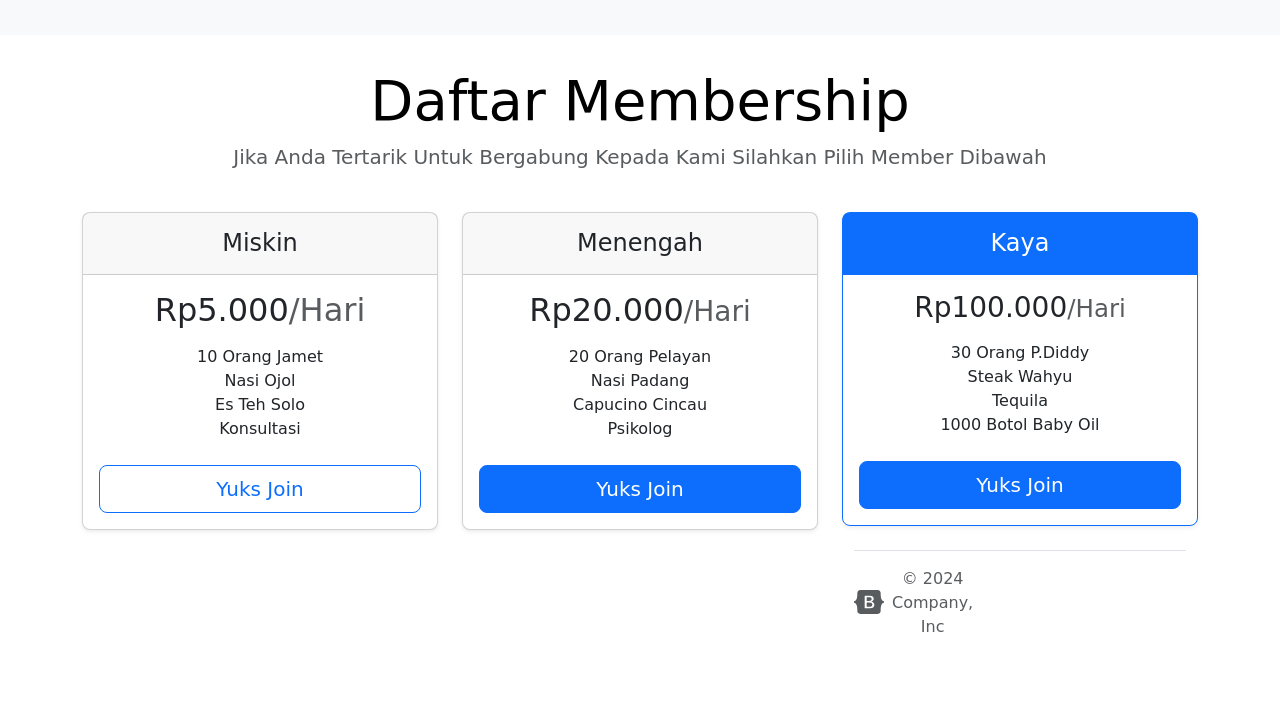
==== commit 41a6a172: "Tes" ====
--- a/index.html
+++ b/index.html
@@ -473,24 +473,6 @@
                 <button type="button" class="w-100 btn btn-lg btn-primary">Yuks Join</button>
             </div>
         </div>    
-          <div class="container">
-            <footer class="d-flex flex-wrap justify-content-between align-items-center py-3 my-4 border-top">
-                <div class="col-md-4 d-flex align-items-center">
-                  <a href="/" class="mb-3 me-2 mb-md-0 text-body-secondary text-decoration-none lh-1">
-                    <svg class="bi" width="30" height="24"><use xlink:href="#bootstrap"/></svg>
-                  </a>
-                  <span class="mb-3 mb-md-0 text-body-secondary">&copy; 2024 Company, Inc</span>
-                </div>
-            
-                <ul class="nav col-md-4 justify-content-end list-unstyled d-flex">
-                  <li class="ms-3"><a class="text-body-secondary" href="#"><svg class="bi" width="24" height="24"><use xlink:href="#twitter"/></svg></a></li>
-                  <li class="ms-3"><a class="text-body-secondary" href="#"><svg class="bi" width="24" height="24"><use xlink:href="#instagram"/></svg></a></li>
-                  <li class="ms-3"><a class="text-body-secondary" href="#"><svg class="bi" width="24" height="24"><use xlink:href="#facebook"/></svg></a></li>
-                </ul>
-              </footer>
-            </div>
-        </div>
-    </div>
 <div class="container">
   <footer class="d-flex flex-wrap justify-content-between align-items-center py-3 my-4 border-top">
     <div class="col-md-4 d-flex align-items-center">
